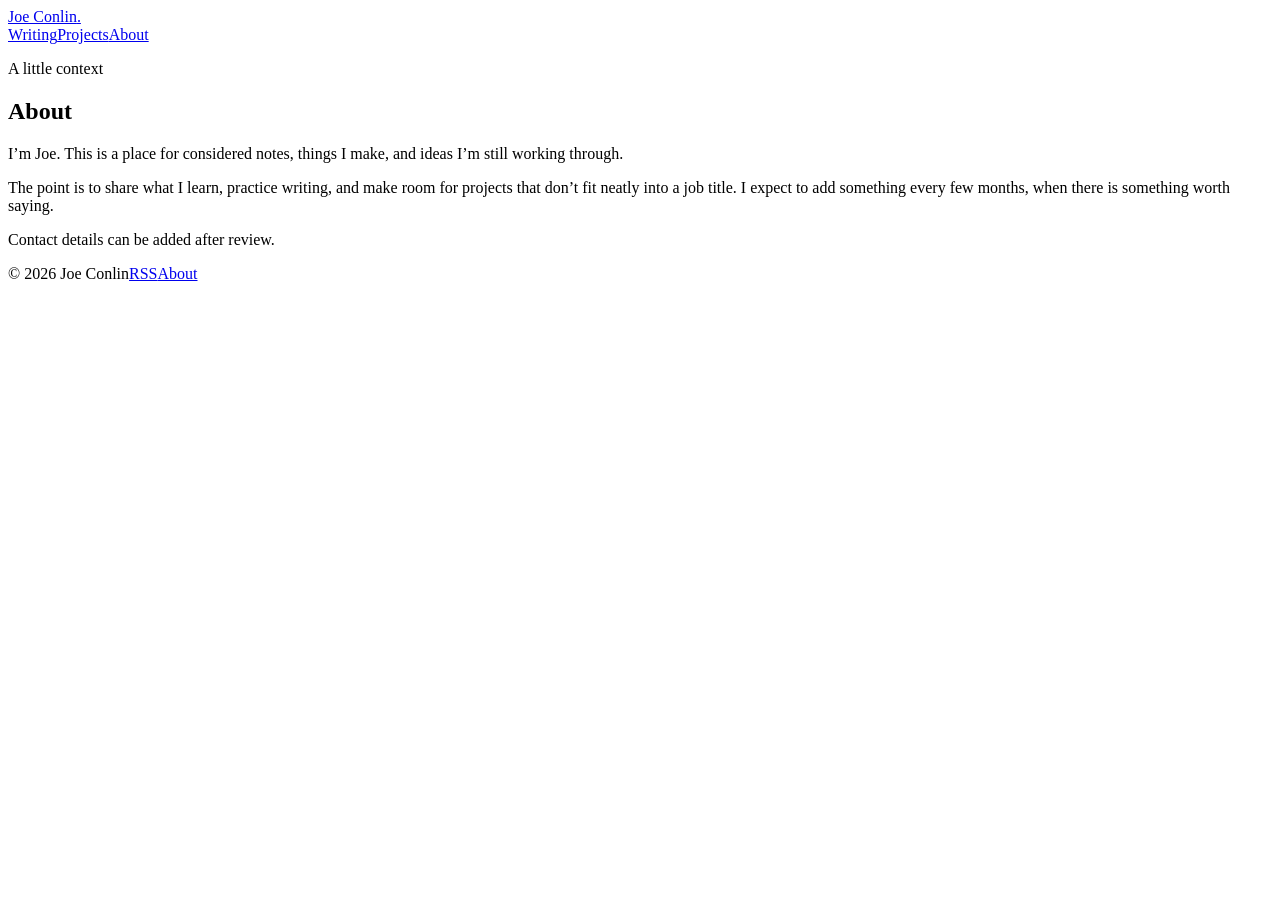
==== about/index.html @ 4138c89a "Publish audited static website preview" ====
<!doctype html><html lang=en><head><meta charset=utf-8><meta name=viewport content="width=device-width,initial-scale=1"><meta name=description content="Writing, projects, and notes by Joe Conlin."><meta name=robots content="noindex, nofollow"><link rel=icon href=/joeconlin-homepage-preview/favicon.svg type=image/svg+xml><link rel=alternate type=application/rss+xml title="Joe Conlin — notes & work" href=/joeconlin-homepage-preview/index.xml><link rel=stylesheet href=/joeconlin-homepage-preview/css/site.css><title>About — Joe Conlin — notes & work</title></head><body><header class=site-header><a class=wordmark href=/joeconlin-homepage-preview/ aria-label="Joe Conlin home">Joe Conlin<span class=wordmark-dot>.</span></a><nav aria-label="Main navigation"><a href=/joeconlin-homepage-preview/writing/>Writing</a><a href=/joeconlin-homepage-preview/projects/>Projects</a><a href=/joeconlin-homepage-preview/about/ aria-current=page>About</a></nav></header><main class=article-main><article><header class=article-heading><p class=eyebrow>A little context</p><h1>About</h1></header><div class=prose><p>I’m Joe. This is a place for considered notes, things I make, and ideas I’m still working through.</p><p>The point is to share what I learn, practice writing, and make room for projects that don’t fit neatly into a job title. I expect to add something every few months, when there is something worth saying.</p><p>Contact details can be added after review.</p></div></article></main><footer class=site-footer><span>© 2026 Joe Conlin</span><a href=/joeconlin-homepage-preview/index.xml>RSS</a><a href=/joeconlin-homepage-preview/about/>About</a></footer></body></html>
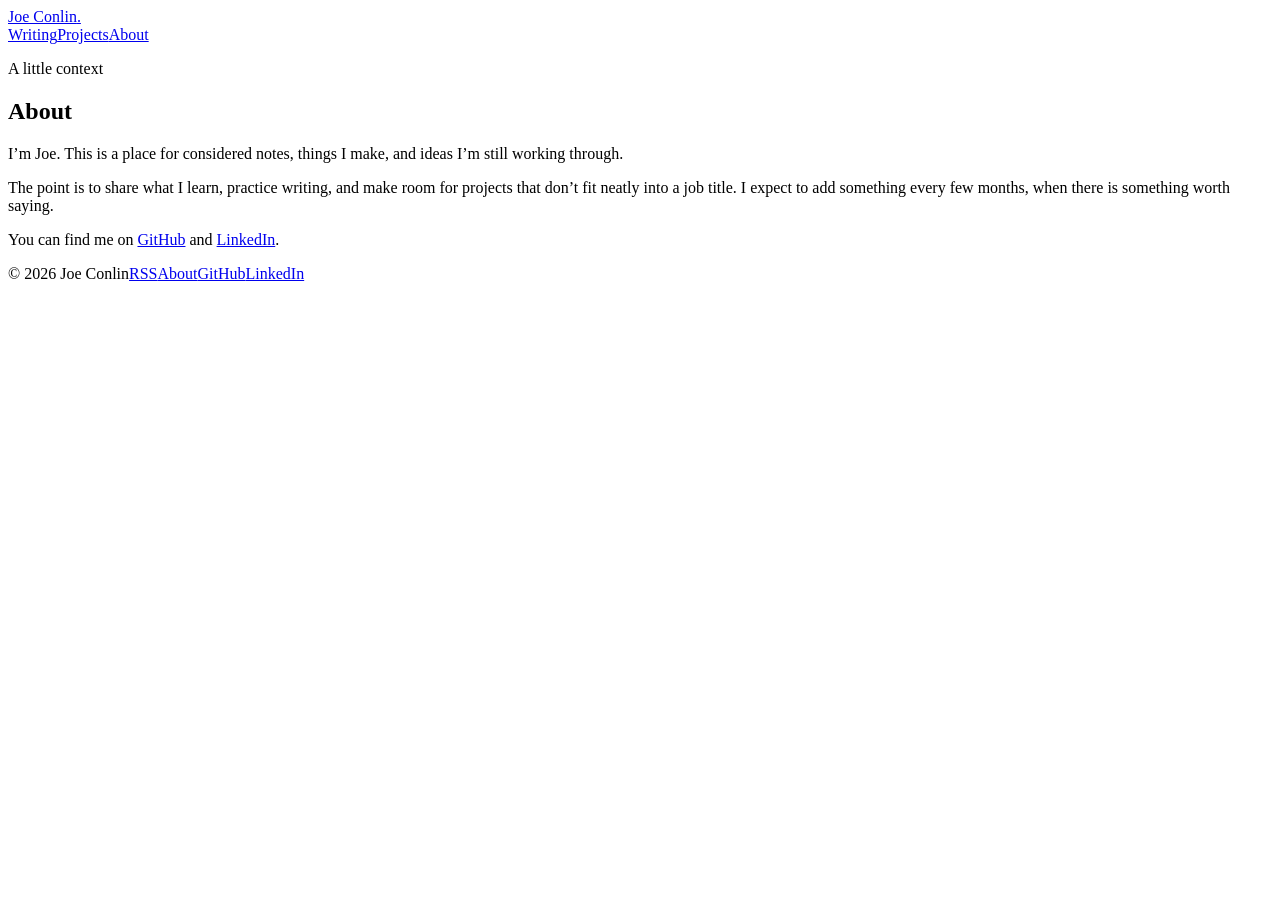
==== commit d54291d4: "Add GitHub and LinkedIn profile links" ====
--- a/about/index.html
+++ b/about/index.html
@@ -1 +1 @@
-<!doctype html><html lang=en><head><meta charset=utf-8><meta name=viewport content="width=device-width,initial-scale=1"><meta name=description content="Writing, projects, and notes by Joe Conlin."><meta name=robots content="noindex, nofollow"><link rel=icon href=/joeconlin-homepage-preview/favicon.svg type=image/svg+xml><link rel=alternate type=application/rss+xml title="Joe Conlin — notes & work" href=/joeconlin-homepage-preview/index.xml><link rel=stylesheet href=/joeconlin-homepage-preview/css/site.css><title>About — Joe Conlin — notes & work</title></head><body><header class=site-header><a class=wordmark href=/joeconlin-homepage-preview/ aria-label="Joe Conlin home">Joe Conlin<span class=wordmark-dot>.</span></a><nav aria-label="Main navigation"><a href=/joeconlin-homepage-preview/writing/>Writing</a><a href=/joeconlin-homepage-preview/projects/>Projects</a><a href=/joeconlin-homepage-preview/about/ aria-current=page>About</a></nav></header><main class=article-main><article><header class=article-heading><p class=eyebrow>A little context</p><h1>About</h1></header><div class=prose><p>I’m Joe. This is a place for considered notes, things I make, and ideas I’m still working through.</p><p>The point is to share what I learn, practice writing, and make room for projects that don’t fit neatly into a job title. I expect to add something every few months, when there is something worth saying.</p><p>Contact details can be added after review.</p></div></article></main><footer class=site-footer><span>© 2026 Joe Conlin</span><a href=/joeconlin-homepage-preview/index.xml>RSS</a><a href=/joeconlin-homepage-preview/about/>About</a></footer></body></html>+<!doctype html><html lang=en><head><meta charset=utf-8><meta name=viewport content="width=device-width,initial-scale=1"><meta name=description content="Writing, projects, and notes by Joe Conlin."><meta name=robots content="noindex, nofollow"><link rel=icon href=/joeconlin-homepage-preview/favicon.svg type=image/svg+xml><link rel=alternate type=application/rss+xml title="Joe Conlin — notes & work" href=/joeconlin-homepage-preview/index.xml><link rel=stylesheet href=/joeconlin-homepage-preview/css/site.css><title>About — Joe Conlin — notes & work</title></head><body><header class=site-header><a class=wordmark href=/joeconlin-homepage-preview/ aria-label="Joe Conlin home">Joe Conlin<span class=wordmark-dot>.</span></a><nav aria-label="Main navigation"><a href=/joeconlin-homepage-preview/writing/>Writing</a><a href=/joeconlin-homepage-preview/projects/>Projects</a><a href=/joeconlin-homepage-preview/about/ aria-current=page>About</a></nav></header><main class=article-main><article><header class=article-heading><p class=eyebrow>A little context</p><h1>About</h1></header><div class=prose><p>I’m Joe. This is a place for considered notes, things I make, and ideas I’m still working through.</p><p>The point is to share what I learn, practice writing, and make room for projects that don’t fit neatly into a job title. I expect to add something every few months, when there is something worth saying.</p><p>You can find me on <a href=https://github.com/joeconlin>GitHub</a> and <a href=https://www.linkedin.com/in/jtconlin/>LinkedIn</a>.</p></div></article></main><footer class=site-footer><span>© 2026 Joe Conlin</span><a href=/joeconlin-homepage-preview/index.xml>RSS</a><a href=/joeconlin-homepage-preview/about/>About</a><a href=https://github.com/joeconlin>GitHub</a><a href=https://www.linkedin.com/in/jtconlin/>LinkedIn</a></footer></body></html>
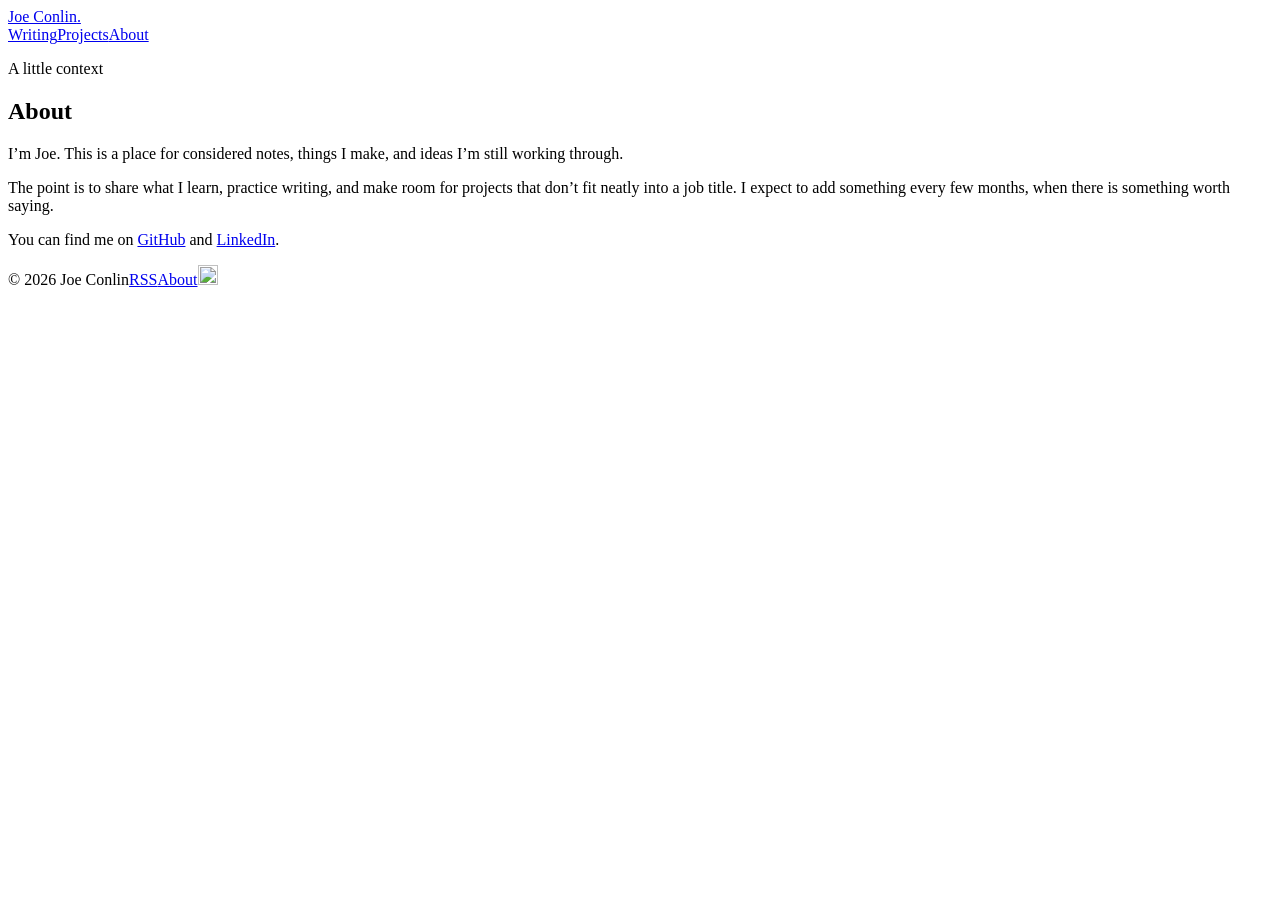
==== commit d8063c9b: "Build staging site with approved LinkedIn profile mark" ====
--- a/about/index.html
+++ b/about/index.html
@@ -1 +1 @@
-<!doctype html><html lang=en><head><meta charset=utf-8><meta name=viewport content="width=device-width,initial-scale=1"><meta name=description content="Writing, projects, and notes by Joe Conlin."><meta name=robots content="noindex, nofollow"><link rel=icon href=/joeconlin-homepage-preview/favicon.svg type=image/svg+xml><link rel=alternate type=application/rss+xml title="Joe Conlin — notes & work" href=/joeconlin-homepage-preview/index.xml><link rel=stylesheet href=/joeconlin-homepage-preview/css/site.css><title>About — Joe Conlin — notes & work</title></head><body><header class=site-header><a class=wordmark href=/joeconlin-homepage-preview/ aria-label="Joe Conlin home">Joe Conlin<span class=wordmark-dot>.</span></a><nav aria-label="Main navigation"><a href=/joeconlin-homepage-preview/writing/>Writing</a><a href=/joeconlin-homepage-preview/projects/>Projects</a><a href=/joeconlin-homepage-preview/about/ aria-current=page>About</a></nav></header><main class=article-main><article><header class=article-heading><p class=eyebrow>A little context</p><h1>About</h1></header><div class=prose><p>I’m Joe. This is a place for considered notes, things I make, and ideas I’m still working through.</p><p>The point is to share what I learn, practice writing, and make room for projects that don’t fit neatly into a job title. I expect to add something every few months, when there is something worth saying.</p><p>You can find me on <a href=https://github.com/joeconlin>GitHub</a> and <a href=https://www.linkedin.com/in/jtconlin/>LinkedIn</a>.</p></div></article></main><footer class=site-footer><span>© 2026 Joe Conlin</span><a href=/joeconlin-homepage-preview/index.xml>RSS</a><a href=/joeconlin-homepage-preview/about/>About</a><a href=https://github.com/joeconlin>GitHub</a><a href=https://www.linkedin.com/in/jtconlin/>LinkedIn</a></footer></body></html>+<!doctype html><html lang=en><head><meta charset=utf-8><meta name=viewport content="width=device-width,initial-scale=1"><meta name=description content="Writing, projects, and notes by Joe Conlin."><meta name=robots content="noindex, nofollow"><link rel=icon href=/joeconlin-homepage-preview/favicon.svg type=image/svg+xml><link rel=alternate type=application/rss+xml title="Joe Conlin — notes & work" href=/joeconlin-homepage-preview/index.xml><link rel=stylesheet href=/joeconlin-homepage-preview/css/site.css><title>About — Joe Conlin — notes & work</title></head><body><header class=site-header><a class=wordmark href=/joeconlin-homepage-preview/ aria-label="Joe Conlin home">Joe Conlin<span class=wordmark-dot>.</span></a><nav aria-label="Main navigation"><a href=/joeconlin-homepage-preview/writing/>Writing</a><a href=/joeconlin-homepage-preview/projects/>Projects</a><a href=/joeconlin-homepage-preview/about/ aria-current=page>About</a></nav></header><main class=article-main><article><header class=article-heading><p class=eyebrow>A little context</p><h1>About</h1></header><div class=prose><p>I’m Joe. This is a place for considered notes, things I make, and ideas I’m still working through.</p><p>The point is to share what I learn, practice writing, and make room for projects that don’t fit neatly into a job title. I expect to add something every few months, when there is something worth saying.</p><p>You can find me on <a href=https://github.com/joeconlin>GitHub</a> and <a href=https://www.linkedin.com/in/jtconlin/>LinkedIn</a>.</p></div></article></main><footer class=site-footer><span>© 2026 Joe Conlin</span><a href=/joeconlin-homepage-preview/index.xml>RSS</a><a href=/joeconlin-homepage-preview/about/>About</a><a class=profile-icon-link href=https://github.com/joeconlin aria-label=GitHub><img src=/joeconlin-homepage-preview/images/github.svg width=20 height=20 alt></a><a class=profile-icon-link href=https://www.linkedin.com/in/jtconlin/ aria-label=LinkedIn><img src=/joeconlin-homepage-preview/images/linkedin-in-bug-black.png width=18 height=17 alt></a></footer></body></html>
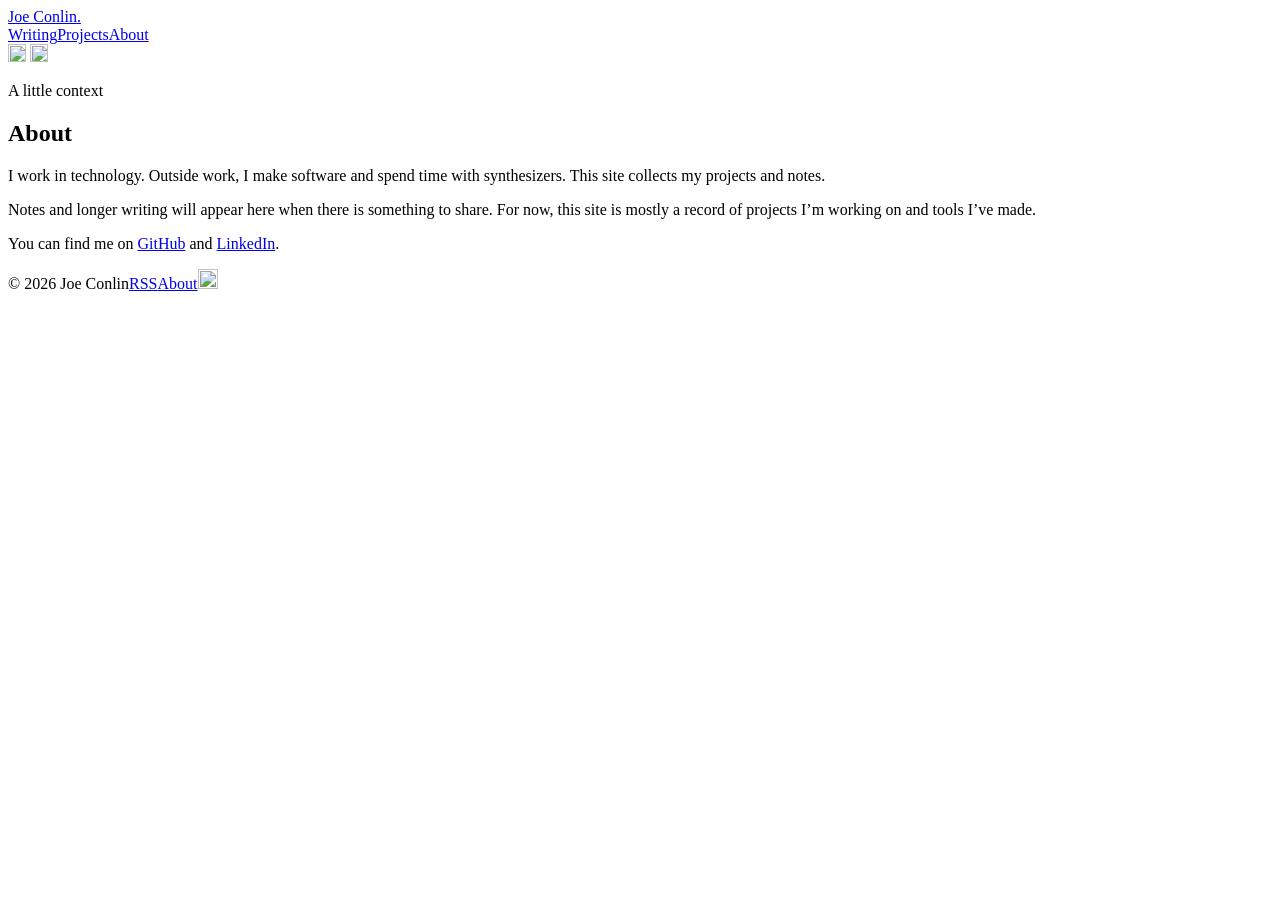
==== commit bfc9971e: "Refresh profile, project details, feeds, and office preview" ====
--- a/about/index.html
+++ b/about/index.html
@@ -1 +1,2 @@
-<!doctype html><html lang=en><head><meta charset=utf-8><meta name=viewport content="width=device-width,initial-scale=1"><meta name=description content="Writing, projects, and notes by Joe Conlin."><meta name=robots content="noindex, nofollow"><link rel=icon href=/joeconlin-homepage-preview/favicon.svg type=image/svg+xml><link rel=alternate type=application/rss+xml title="Joe Conlin — notes & work" href=/joeconlin-homepage-preview/index.xml><link rel=stylesheet href=/joeconlin-homepage-preview/css/site.css><title>About — Joe Conlin — notes & work</title></head><body><header class=site-header><a class=wordmark href=/joeconlin-homepage-preview/ aria-label="Joe Conlin home">Joe Conlin<span class=wordmark-dot>.</span></a><nav aria-label="Main navigation"><a href=/joeconlin-homepage-preview/writing/>Writing</a><a href=/joeconlin-homepage-preview/projects/>Projects</a><a href=/joeconlin-homepage-preview/about/ aria-current=page>About</a></nav></header><main class=article-main><article><header class=article-heading><p class=eyebrow>A little context</p><h1>About</h1></header><div class=prose><p>I’m Joe. This is a place for considered notes, things I make, and ideas I’m still working through.</p><p>The point is to share what I learn, practice writing, and make room for projects that don’t fit neatly into a job title. I expect to add something every few months, when there is something worth saying.</p><p>You can find me on <a href=https://github.com/joeconlin>GitHub</a> and <a href=https://www.linkedin.com/in/jtconlin/>LinkedIn</a>.</p></div></article></main><footer class=site-footer><span>© 2026 Joe Conlin</span><a href=/joeconlin-homepage-preview/index.xml>RSS</a><a href=/joeconlin-homepage-preview/about/>About</a><a class=profile-icon-link href=https://github.com/joeconlin aria-label=GitHub><img src=/joeconlin-homepage-preview/images/github.svg width=20 height=20 alt></a><a class=profile-icon-link href=https://www.linkedin.com/in/jtconlin/ aria-label=LinkedIn><img src=/joeconlin-homepage-preview/images/linkedin-in-bug-black.png width=18 height=17 alt></a></footer></body></html>+<!doctype html><html lang=en><head><meta charset=utf-8><meta name=viewport content="width=device-width,initial-scale=1"><meta name=description content="Writing, projects, and notes by Joe Conlin."><meta name=robots content="noindex, nofollow"><link rel=icon href=/joeconlin-homepage-preview/favicon.svg type=image/svg+xml><link rel=alternate type=application/rss+xml title="Joe Conlin — notes & work" href=/joeconlin-homepage-preview/index.xml><link rel=stylesheet href="/joeconlin-homepage-preview/css/site.css?v=profile-projects"><title>About — Joe Conlin — notes & work</title></head><body><header class=site-header><a class=wordmark href=/joeconlin-homepage-preview/ aria-label="Joe Conlin home">Joe Conlin<span class=wordmark-dot>.</span></a><div class=header-actions><nav aria-label="Main navigation"><a href=/joeconlin-homepage-preview/writing/>Writing</a><a href=/joeconlin-homepage-preview/projects/>Projects</a><a href=/joeconlin-homepage-preview/about/ aria-current=page>About</a></nav><div class=header-social-links role=group aria-label="Social profiles"><a class=header-social-link href=https://github.com/joeconlin aria-label=GitHub><img src=/joeconlin-homepage-preview/images/github.svg width=18 height=18 alt></a>
+<a class=header-social-link href=https://www.linkedin.com/in/jtconlin/ aria-label=LinkedIn><img src=/joeconlin-homepage-preview/images/linkedin-in-bug-black.png width=18 height=18 alt></a></div></div></header><main class=article-main><article><header class=article-heading><p class=eyebrow>A little context</p><h1>About</h1></header><div class=prose><p>I work in technology. Outside work, I make software and spend time with synthesizers. This site collects my projects and notes.</p><p>Notes and longer writing will appear here when there is something to share. For now, this site is mostly a record of projects I’m working on and tools I’ve made.</p><p>You can find me on <a href=https://github.com/joeconlin>GitHub</a> and <a href=https://www.linkedin.com/in/jtconlin/>LinkedIn</a>.</p></div></article></main><footer class=site-footer><span>© 2026 Joe Conlin</span><a href=/joeconlin-homepage-preview/index.xml>RSS</a><a href=/joeconlin-homepage-preview/about/>About</a><a class=profile-icon-link href=https://github.com/joeconlin aria-label=GitHub><img src=/joeconlin-homepage-preview/images/github.svg width=20 height=20 alt></a><a class=profile-icon-link href=https://www.linkedin.com/in/jtconlin/ aria-label=LinkedIn><img src=/joeconlin-homepage-preview/images/linkedin-in-bug-black.png width=18 height=17 alt></a></footer></body></html>
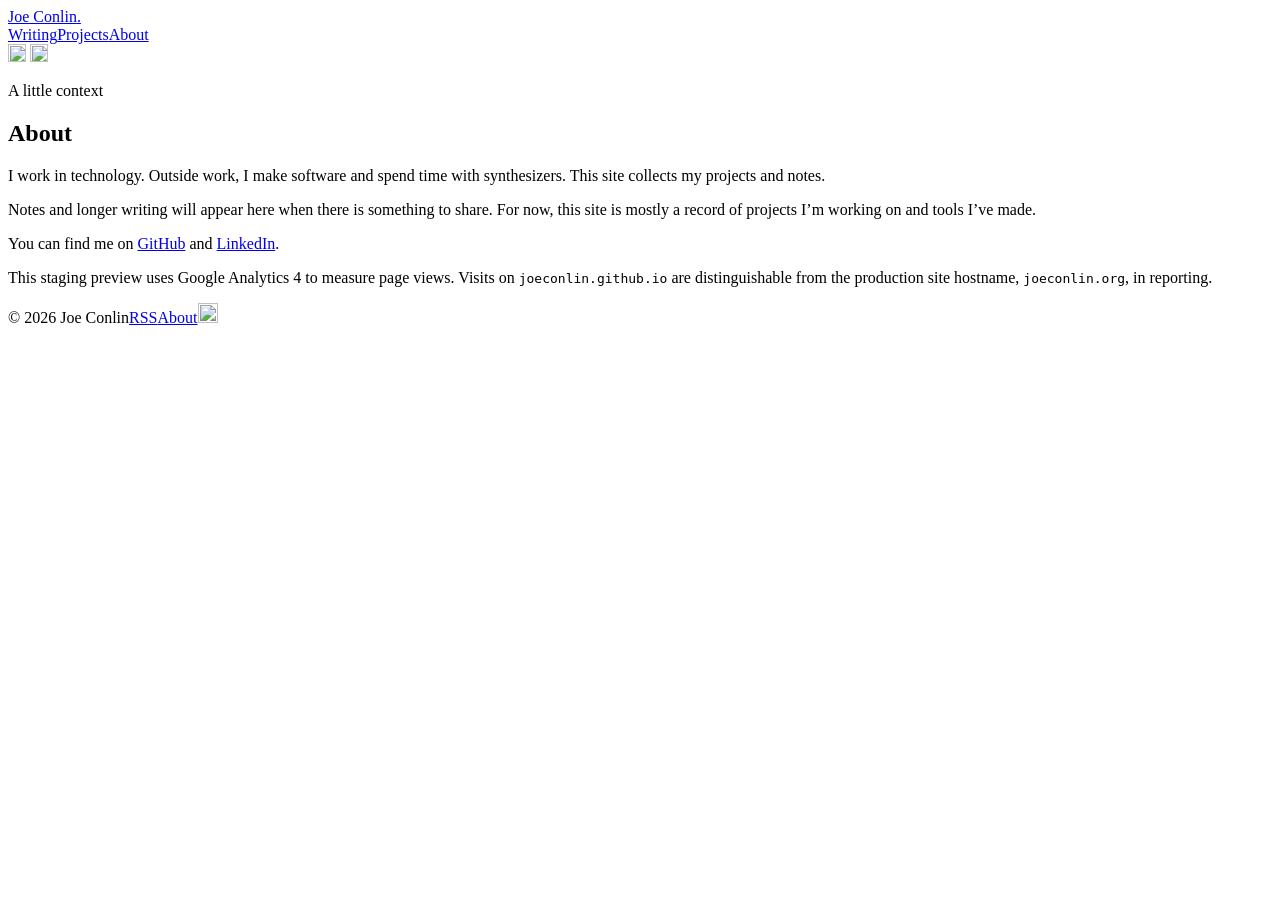
==== commit 0cfcbe09: "Publish refreshed personal site and project pages" ====
--- a/about/index.html
+++ b/about/index.html
@@ -1,2 +1,2 @@
-<!doctype html><html lang=en><head><meta charset=utf-8><meta name=viewport content="width=device-width,initial-scale=1"><meta name=description content="Writing, projects, and notes by Joe Conlin."><meta name=robots content="noindex, nofollow"><link rel=icon href=/joeconlin-homepage-preview/favicon.svg type=image/svg+xml><link rel=alternate type=application/rss+xml title="Joe Conlin — notes & work" href=/joeconlin-homepage-preview/index.xml><link rel=stylesheet href="/joeconlin-homepage-preview/css/site.css?v=profile-projects"><title>About — Joe Conlin — notes & work</title></head><body><header class=site-header><a class=wordmark href=/joeconlin-homepage-preview/ aria-label="Joe Conlin home">Joe Conlin<span class=wordmark-dot>.</span></a><div class=header-actions><nav aria-label="Main navigation"><a href=/joeconlin-homepage-preview/writing/>Writing</a><a href=/joeconlin-homepage-preview/projects/>Projects</a><a href=/joeconlin-homepage-preview/about/ aria-current=page>About</a></nav><div class=header-social-links role=group aria-label="Social profiles"><a class=header-social-link href=https://github.com/joeconlin aria-label=GitHub><img src=/joeconlin-homepage-preview/images/github.svg width=18 height=18 alt></a>
-<a class=header-social-link href=https://www.linkedin.com/in/jtconlin/ aria-label=LinkedIn><img src=/joeconlin-homepage-preview/images/linkedin-in-bug-black.png width=18 height=18 alt></a></div></div></header><main class=article-main><article><header class=article-heading><p class=eyebrow>A little context</p><h1>About</h1></header><div class=prose><p>I work in technology. Outside work, I make software and spend time with synthesizers. This site collects my projects and notes.</p><p>Notes and longer writing will appear here when there is something to share. For now, this site is mostly a record of projects I’m working on and tools I’ve made.</p><p>You can find me on <a href=https://github.com/joeconlin>GitHub</a> and <a href=https://www.linkedin.com/in/jtconlin/>LinkedIn</a>.</p></div></article></main><footer class=site-footer><span>© 2026 Joe Conlin</span><a href=/joeconlin-homepage-preview/index.xml>RSS</a><a href=/joeconlin-homepage-preview/about/>About</a><a class=profile-icon-link href=https://github.com/joeconlin aria-label=GitHub><img src=/joeconlin-homepage-preview/images/github.svg width=20 height=20 alt></a><a class=profile-icon-link href=https://www.linkedin.com/in/jtconlin/ aria-label=LinkedIn><img src=/joeconlin-homepage-preview/images/linkedin-in-bug-black.png width=18 height=17 alt></a></footer></body></html>+<!doctype html><html lang=en><head><meta charset=utf-8><meta name=viewport content="width=device-width,initial-scale=1"><meta name=description content="Writing, projects, and notes by Joe Conlin."><meta name=robots content="noindex, nofollow"><link rel=icon href=/joeconlin-homepage-preview/favicon.svg type=image/svg+xml><link rel=alternate type=application/rss+xml title="Joe Conlin — notes & work" href=/joeconlin-homepage-preview/index.xml><link rel=stylesheet href="/joeconlin-homepage-preview/css/site.css?v=profile-projects"><title>About — Joe Conlin — notes & work</title><script async src="https://www.googletagmanager.com/gtag/js?id=G-WJGXQ3BWRX"></script><script>window.dataLayer=window.dataLayer||[];function gtag(){dataLayer.push(arguments)}gtag("js",new Date),gtag("config","G-WJGXQ3BWRX")</script></head><body><header class=site-header><a class=wordmark href=/joeconlin-homepage-preview/ aria-label="Joe Conlin home">Joe Conlin<span class=wordmark-dot>.</span></a><div class=header-actions><nav aria-label="Main navigation"><a href=/joeconlin-homepage-preview/writing/>Writing</a><a href=/joeconlin-homepage-preview/projects/>Projects</a><a href=/joeconlin-homepage-preview/about/ aria-current=page>About</a></nav><div class=header-social-links role=group aria-label="Social profiles"><a class=header-social-link href=https://github.com/joeconlin aria-label=GitHub><img src=/joeconlin-homepage-preview/images/github.svg width=18 height=18 alt></a>
+<a class=header-social-link href=https://www.linkedin.com/in/jtconlin/ aria-label=LinkedIn><img src=/joeconlin-homepage-preview/images/linkedin-in-bug-black.png width=18 height=18 alt></a></div></div></header><main class=article-main><article><header class=article-heading><p class=eyebrow>A little context</p><h1>About</h1></header><div class=prose><p>I work in technology. Outside work, I make software and spend time with synthesizers. This site collects my projects and notes.</p><p>Notes and longer writing will appear here when there is something to share. For now, this site is mostly a record of projects I’m working on and tools I’ve made.</p><p>You can find me on <a href=https://github.com/joeconlin>GitHub</a> and <a href=https://www.linkedin.com/in/jtconlin/>LinkedIn</a>.</p><p>This staging preview uses Google Analytics 4 to measure page views. Visits on <code>joeconlin.github.io</code> are distinguishable from the production site hostname, <code>joeconlin.org</code>, in reporting.</p></div></article></main><footer class=site-footer><span>© 2026 Joe Conlin</span><a href=/joeconlin-homepage-preview/index.xml>RSS</a><a href=/joeconlin-homepage-preview/about/>About</a><a class=profile-icon-link href=https://github.com/joeconlin aria-label=GitHub><img src=/joeconlin-homepage-preview/images/github.svg width=20 height=20 alt></a><a class=profile-icon-link href=https://www.linkedin.com/in/jtconlin/ aria-label=LinkedIn><img src=/joeconlin-homepage-preview/images/linkedin-in-bug-black.png width=18 height=17 alt></a></footer></body></html>
